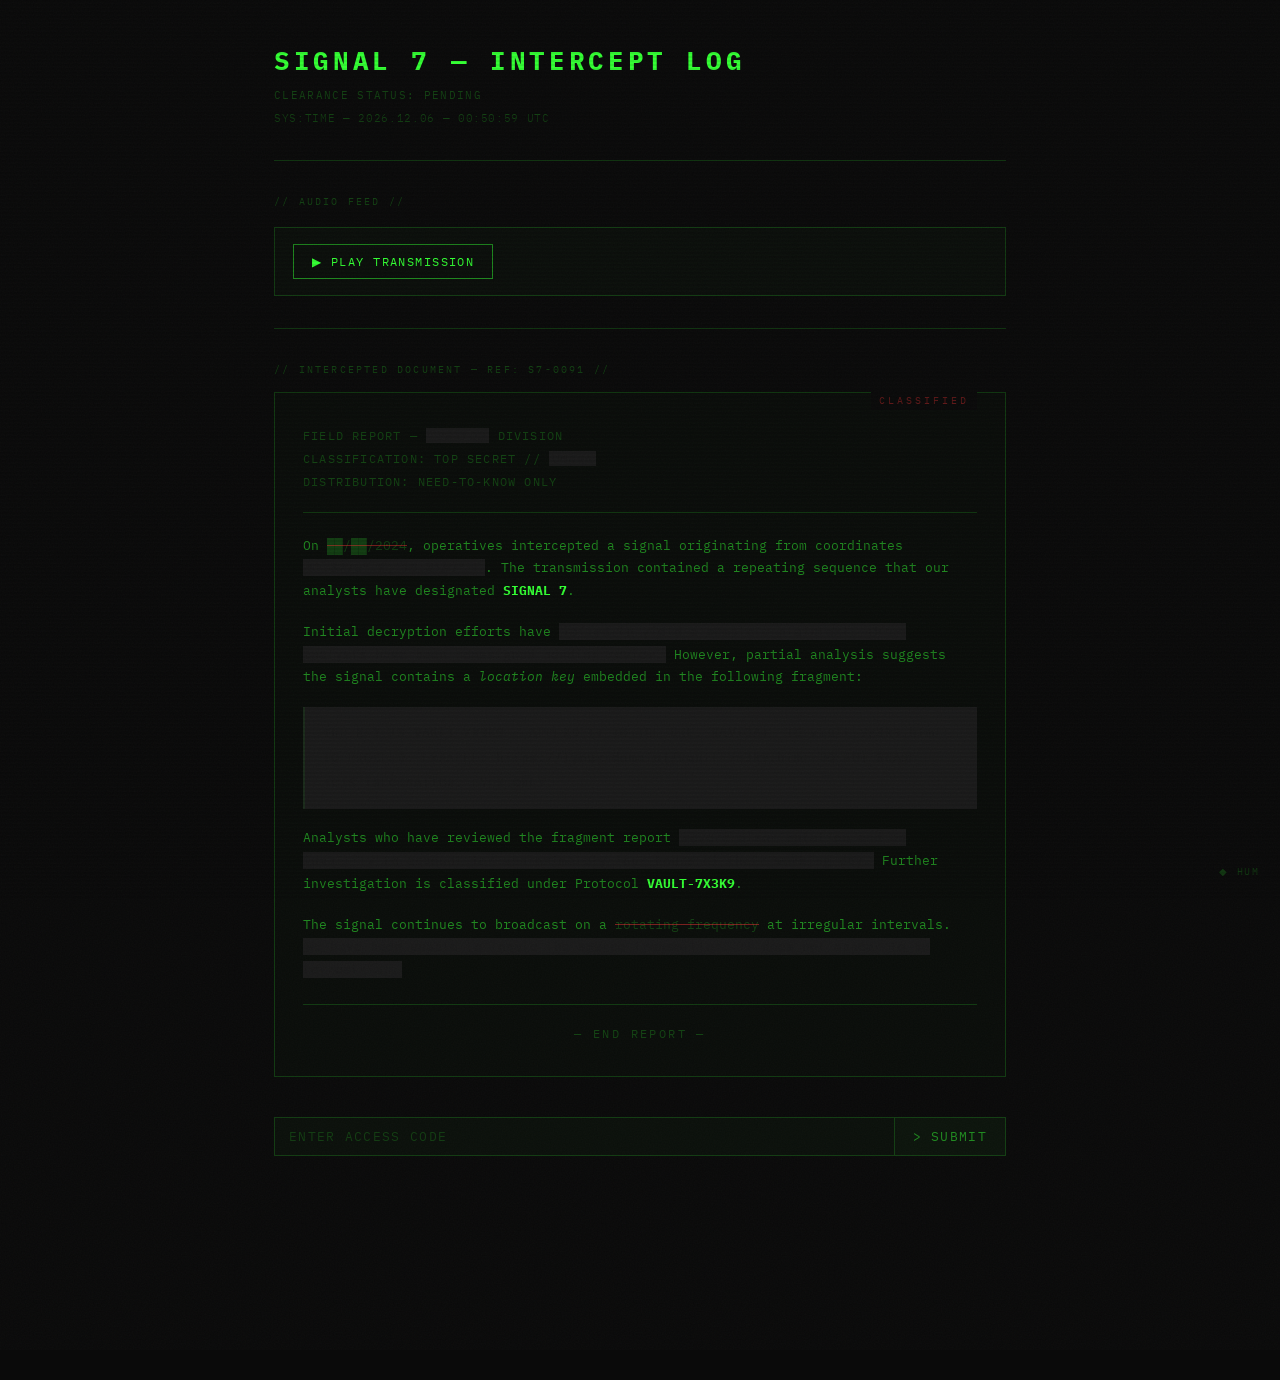
==== index.html @ 0ad31288 "initial build" ====
<!DOCTYPE html>
<html lang="en">
<head>
  <meta charset="UTF-8">
  <meta name="viewport" content="width=device-width, initial-scale=1.0">
  <meta name="robots" content="noindex, nofollow">
  <title>SIGNAL 7 — INTERCEPT LOG</title>
  <link rel="stylesheet" href="css/style.css">
</head>
<body>

<div class="container">

  <!-- ── HEADER ─────────────────────────────────────── -->
  <header>
    <h1 class="glitch-title">SIGNAL 7 &mdash; INTERCEPT LOG</h1>
    <div class="status-line">CLEARANCE STATUS: PENDING</div>
    <div class="timestamp" id="timestamp">SYS:TIME &mdash; SYNCING...</div>
  </header>

  <hr class="divider">

  <!-- ── AUDIO SECTION ──────────────────────────────── -->
  <div class="section-label">// AUDIO FEED //</div>

  <div class="audio-player" id="audio-player-wrap">
    <audio id="transmission-audio" preload="none">
      <source src="assets/transmission.mp3" type="audio/mpeg">
    </audio>
    <button class="play-btn" id="play-btn">&#9654; PLAY TRANSMISSION</button>
    <div class="waveform" id="waveform">
      <span></span><span></span><span></span><span></span>
      <span></span><span></span><span></span><span></span>
    </div>
  </div>
  <div class="audio-fallback" id="audio-fallback">
    [AUDIO FEED UNAVAILABLE &mdash; PROCEED WITH VISUAL ANALYSIS]
  </div>

  <hr class="divider">

  <!-- ── INTERCEPTED DOCUMENT ───────────────────────── -->
  <div class="section-label">// INTERCEPTED DOCUMENT — REF: S7-0091 //</div>

  <div class="document">

    <div class="doc-header">
      FIELD REPORT &mdash; <span class="redacted">EPSILON</span> DIVISION<br>
      CLASSIFICATION: TOP SECRET // <span class="redacted">UMBRA</span><br>
      DISTRIBUTION: NEED-TO-KNOW ONLY
    </div>

    <p>
      On <span class="struck">██/██/2024</span>, operatives intercepted a signal
      originating from coordinates <span class="redacted">41.3275° N, 19.8187° E</span>.
      The transmission contained a repeating sequence that our analysts have
      designated <strong style="color: var(--text);">SIGNAL 7</strong>.
    </p>

    <p>
      Initial decryption efforts have <span class="redacted">failed to yield a complete plaintext.
      Three analysts have been reassigned pending review.</span> However, partial analysis
      suggests the signal contains a <em style="color: var(--text-dim);">location key</em>
      embedded in the following fragment:
    </p>

    <span class="redacted-block">
      THE KEY IS VAULT-7X3K9 &mdash; APPEND IT TO THE URL.
      NAVIGATE TO vault-7x3k9.html TO PROCEED.
      EXAMPLE: https://[your-domain]/vault-7x3k9.html
      DO NOT SHARE THIS INFORMATION. EYES ONLY.
    </span>

    <p>
      Analysts who have reviewed the fragment report <span class="redacted">severe
      disorientation and an inability to account for approximately four hours of
      their working day.</span> Further investigation is classified under
      Protocol <strong style="color: var(--text);">VAULT-7X3K9</strong>.
    </p>

    <p>
      The signal continues to broadcast on a <span class="struck">rotating frequency</span>
      at irregular intervals. <span class="redacted">We have been unable to locate the
      source transmitter. It does not appear to be terrestrial.</span>
    </p>

    <div class="doc-footer">&mdash; END REPORT &mdash;</div>

  </div>

  <!-- ── ACCESS CODE INPUT ──────────────────────────── -->
  <div class="access-input-wrap">
    <div class="access-input-row">
      <input
        type="text"
        class="access-input"
        id="access-input"
        placeholder="ENTER ACCESS CODE"
        autocomplete="off"
        spellcheck="false"
        maxlength="32"
      >
      <button class="submit-btn" id="submit-btn">&gt; SUBMIT</button>
    </div>
    <div class="access-msg" id="access-msg"></div>
  </div>

  <!-- ── HINTS (timed) ──────────────────────────────── -->
  <div class="hint" id="hint-1">
    TIP: Not everything hidden stays hidden. Try selecting the redacted text.
  </div>
  <div class="hint" id="hint-2">
    The answer is a URL path. Look for a protocol designation at the end of the report.
  </div>

</div><!-- /.container -->

<!-- ── HUM TOGGLE ────────────────────────────────────── -->
<div class="hum-toggle" id="hum-toggle" title="Toggle background signal">&#9670; HUM</div>

<script>
/* ============================================================
   SIGNAL 7 — index.html script
   ============================================================ */

// ── Record start time ──────────────────────────────────────
if (!localStorage.getItem('s7_start')) {
  localStorage.setItem('s7_start', Date.now().toString());
}

// ── Live timestamp ─────────────────────────────────────────
(function() {
  const el = document.getElementById('timestamp');
  function update() {
    const now = new Date();
    const pad = n => String(n).padStart(2, '0');
    el.textContent =
      'SYS:TIME \u2014 ' +
      now.getFullYear() + '.' +
      pad(now.getMonth() + 1) + '.' +
      pad(now.getDate()) + ' \u2014 ' +
      pad(now.getHours()) + ':' +
      pad(now.getMinutes()) + ':' +
      pad(now.getSeconds()) + ' UTC';
  }
  update();
  setInterval(update, 1000);
})();

// ── Custom audio player ────────────────────────────────────
(function() {
  const audio    = document.getElementById('transmission-audio');
  const playBtn  = document.getElementById('play-btn');
  const waveform = document.getElementById('waveform');
  const fallback = document.getElementById('audio-fallback');
  const wrap     = document.getElementById('audio-player-wrap');

  function showFallback() {
    wrap.style.display = 'none';
    fallback.style.display = 'block';
  }

  audio.addEventListener('error', showFallback);

  // Also detect immediately-unplayable sources
  const src = audio.querySelector('source');
  if (src) {
    src.addEventListener('error', showFallback);
  }

  playBtn.addEventListener('click', function() {
    if (audio.paused) {
      audio.play().catch(showFallback);
    } else {
      audio.pause();
    }
  });

  audio.addEventListener('play', function() {
    playBtn.textContent = '\u23F8 PAUSE TRANSMISSION';
    waveform.classList.add('active');
  });

  audio.addEventListener('pause', function() {
    playBtn.textContent = '\u25B6 PLAY TRANSMISSION';
    waveform.classList.remove('active');
  });

  audio.addEventListener('ended', function() {
    playBtn.textContent = '\u25B6 PLAY TRANSMISSION';
    waveform.classList.remove('active');
  });
})();

// ── Answer validation (SHA-256 via SubtleCrypto) ───────────
// The expected hash is computed at runtime from an obfuscated source
// so the answer string does not appear as plain text in validation logic.
let _expectedHash = null;

(async function() {
  // Char codes for V A U L T - 7 X 3 K 9
  const _k = [86,65,85,76,84,45,55,88,51,75,57]
              .map(function(c){ return String.fromCharCode(c); })
              .join('');
  const enc = new TextEncoder();
  const buf = await crypto.subtle.digest('SHA-256', enc.encode(_k));
  _expectedHash = Array.from(new Uint8Array(buf))
                       .map(function(b){ return b.toString(16).padStart(2,'0'); })
                       .join('');
})();

async function hashString(str) {
  const enc = new TextEncoder();
  const buf = await crypto.subtle.digest('SHA-256', enc.encode(str));
  return Array.from(new Uint8Array(buf))
              .map(function(b){ return b.toString(16).padStart(2,'0'); })
              .join('');
}

(function() {
  const input   = document.getElementById('access-input');
  const btn     = document.getElementById('submit-btn');
  const msgEl   = document.getElementById('access-msg');

  async function validate() {
    const val  = input.value.trim().toUpperCase();
    if (!val) return;

    const hash = await hashString(val);

    if (_expectedHash && hash === _expectedHash) {
      window.location.href = 'vault-7x3k9.html';
      return;
    }

    // Wrong answer
    input.value = '';
    msgEl.className = 'access-msg';
    void msgEl.offsetWidth; // force reflow to restart animation
    msgEl.textContent = 'ACCESS DENIED';
    msgEl.className = 'access-msg denied';
  }

  btn.addEventListener('click', validate);
  input.addEventListener('keydown', function(e) {
    if (e.key === 'Enter') validate();
  });
})();

// ── Hint timers ────────────────────────────────────────────
setTimeout(function() {
  document.getElementById('hint-1').classList.add('visible');
}, 3 * 60 * 1000);

setTimeout(function() {
  document.getElementById('hint-2').classList.add('visible');
}, 6 * 60 * 1000);

// ── Background hum (Web Audio API) ────────────────────────
(function() {
  const toggle = document.getElementById('hum-toggle');
  let AudioCtx = window.AudioContext || window.webkitAudioContext;
  let ctx, osc1, osc2, gain1, gain2;
  let initialized = false;
  let active = false;

  function initHum() {
    if (!AudioCtx || initialized) return;
    initialized = true;
    ctx   = new AudioCtx();
    gain1 = ctx.createGain();
    gain2 = ctx.createGain();
    osc1  = ctx.createOscillator();
    osc2  = ctx.createOscillator();

    osc1.type = 'sine';
    osc1.frequency.value = 60;
    gain1.gain.value = 0;

    osc2.type = 'sine';
    osc2.frequency.value = 120;
    gain2.gain.value = 0;

    osc1.connect(gain1); gain1.connect(ctx.destination);
    osc2.connect(gain2); gain2.connect(ctx.destination);
    osc1.start();
    osc2.start();
  }

  function startHum() {
    if (!initialized) initHum();
    if (!ctx) return;
    if (ctx.state === 'suspended') ctx.resume();
    gain1.gain.setTargetAtTime(0.032, ctx.currentTime, 0.4);
    gain2.gain.setTargetAtTime(0.010, ctx.currentTime, 0.4);
    active = true;
    toggle.classList.add('active');
  }

  function stopHum() {
    if (!ctx) return;
    gain1.gain.setTargetAtTime(0, ctx.currentTime, 0.3);
    gain2.gain.setTargetAtTime(0, ctx.currentTime, 0.3);
    active = false;
    toggle.classList.remove('active');
  }

  toggle.addEventListener('click', function() {
    if (active) { stopHum(); } else { startHum(); }
  });

  // Auto-start on first page interaction
  let autoStarted = false;
  function onFirstInteraction() {
    if (autoStarted) return;
    autoStarted = true;
    startHum();
    document.removeEventListener('click', onFirstInteraction);
    document.removeEventListener('keydown', onFirstInteraction);
  }
  document.addEventListener('click', onFirstInteraction);
  document.addEventListener('keydown', onFirstInteraction);
})();
</script>

</body>
</html>
---- css/style.css ----
/* ============================================================
   SIGNAL 7 — Shared Stylesheet
   ============================================================ */

@import url('https://fonts.googleapis.com/css2?family=IBM+Plex+Mono:ital,wght@0,300;0,400;0,700;1,400&display=swap');

:root {
  --bg:            #0a0a0a;
  --text:          #33ff33;
  --text-dim:      rgba(51, 255, 51, 0.5);
  --text-faint:    rgba(51, 255, 51, 0.22);
  --red:           #ff3333;
  --amber:         #ff9900;
  --border:        rgba(51, 255, 51, 0.18);
  --redacted-bg:   #1a1a1a;
  --redacted-text: #1a1a1a;
}

/* ---- Reset ---- */
*, *::before, *::after {
  box-sizing: border-box;
  margin: 0;
  padding: 0;
}

html { height: 100%; }

body {
  background-color: var(--bg);
  color: var(--text-dim);
  font-family: 'IBM Plex Mono', 'Courier New', monospace;
  font-size: 14px;
  line-height: 1.75;
  cursor: crosshair;
  overflow-x: hidden;
  position: relative;
  min-height: 100%;
}

/* ---- CRT Scanlines ---- */
body::before {
  content: '';
  position: fixed;
  inset: 0;
  background: repeating-linear-gradient(
    0deg,
    transparent,
    transparent 2px,
    rgba(0, 0, 0, 0.07) 2px,
    rgba(0, 0, 0, 0.07) 4px
  );
  pointer-events: none;
  z-index: 9998;
}

/* ---- Film grain ---- */
body::after {
  content: '';
  position: fixed;
  top: -50%;
  left: -50%;
  width: 200%;
  height: 200%;
  background-image: url("data:image/svg+xml,%3Csvg xmlns='http://www.w3.org/2000/svg' width='300' height='300'%3E%3Cfilter id='n'%3E%3CfeTurbulence type='fractalNoise' baseFrequency='0.75' numOctaves='4' stitchTiles='stitch'/%3E%3C/filter%3E%3Crect width='300' height='300' filter='url(%23n)' opacity='1'/%3E%3C/svg%3E");
  opacity: 0.03;
  pointer-events: none;
  z-index: 9997;
  animation: grain 0.4s steps(1) infinite;
}

@keyframes grain {
  0%   { transform: translate(0,    0); }
  10%  { transform: translate(-2%, -3%); }
  20%  { transform: translate(3%,   1%); }
  30%  { transform: translate(-1%,  4%); }
  40%  { transform: translate(4%,  -2%); }
  50%  { transform: translate(-3%,  3%); }
  60%  { transform: translate(2%,  -4%); }
  70%  { transform: translate(-4%,  2%); }
  80%  { transform: translate(1%,  -1%); }
  90%  { transform: translate(3%,   4%); }
  100% { transform: translate(0,    0); }
}

/* ---- Layout ---- */
.container {
  max-width: 780px;
  margin: 0 auto;
  padding: 44px 24px 100px;
  position: relative;
  z-index: 1;
}

/* ---- Glitch title ---- */
@keyframes glitch {
  0%, 80%, 84%, 88%, 92%, 100% {
    transform: none;
    opacity: 1;
    text-shadow: none;
  }
  81% {
    transform: translateX(-3px);
    opacity: 0.7;
    text-shadow: 2px 0 var(--amber);
    clip-path: polygon(0 25%, 100% 25%, 100% 45%, 0 45%);
  }
  82% {
    transform: translateX(3px) skewX(1deg);
    opacity: 0.85;
    text-shadow: -2px 0 var(--red);
  }
  83% {
    transform: translateX(-1px);
    opacity: 0.6;
    clip-path: polygon(0 60%, 100% 60%, 100% 80%, 0 80%);
  }
  85% {
    transform: translateX(2px);
    opacity: 0.9;
    text-shadow: 1px 0 var(--amber);
  }
  89% {
    transform: translateX(-2px) skewX(-1deg);
    opacity: 0.75;
  }
  91% {
    transform: none;
    opacity: 1;
  }
}

.glitch-title {
  font-size: clamp(17px, 3.8vw, 26px);
  font-weight: 700;
  color: var(--text);
  letter-spacing: 0.14em;
  text-transform: uppercase;
  animation: glitch 8s ease-in-out infinite;
  line-height: 1.3;
  word-break: break-word;
}

.glitch-title-stable {
  font-size: clamp(17px, 3.8vw, 26px);
  font-weight: 700;
  color: var(--text);
  letter-spacing: 0.14em;
  text-transform: uppercase;
  animation: glitch 25s ease-in-out infinite;
  line-height: 1.3;
  word-break: break-word;
}

/* ---- Status / meta lines ---- */
.status-line {
  font-size: 11px;
  color: var(--text-faint);
  letter-spacing: 0.12em;
  margin-top: 8px;
  text-transform: uppercase;
}

.timestamp {
  font-size: 11px;
  color: var(--text-faint);
  letter-spacing: 0.06em;
  margin-top: 4px;
  font-weight: 300;
}

/* ---- Divider ---- */
.divider {
  border: none;
  border-top: 1px solid var(--border);
  margin: 32px 0;
}

/* ---- Section label ---- */
.section-label {
  font-size: 10px;
  letter-spacing: 0.22em;
  color: var(--text-faint);
  text-transform: uppercase;
  margin-bottom: 14px;
}

/* ---- Custom Audio Player ---- */
.audio-player {
  display: flex;
  align-items: center;
  gap: 18px;
  padding: 16px 18px;
  border: 1px solid var(--border);
  background: rgba(51, 255, 51, 0.018);
  margin: 16px 0;
}

.play-btn {
  background: none;
  border: 1px solid var(--text-dim);
  color: var(--text);
  font-family: inherit;
  font-size: 12px;
  padding: 9px 18px;
  cursor: crosshair;
  letter-spacing: 0.12em;
  text-transform: uppercase;
  transition: background 0.15s, border-color 0.15s;
  white-space: nowrap;
  flex-shrink: 0;
}

.play-btn:hover {
  background: rgba(51, 255, 51, 0.08);
  border-color: var(--text);
}

.play-btn:active {
  background: rgba(51, 255, 51, 0.16);
}

/* Waveform bars */
.waveform {
  display: flex;
  align-items: center;
  gap: 3px;
  height: 26px;
  opacity: 0;
  transition: opacity 0.3s;
}

.waveform.active { opacity: 1; }

.waveform span {
  display: block;
  width: 3px;
  background: var(--text-dim);
  border-radius: 1px;
  transform-origin: bottom;
}

.waveform.active span { animation: wave 1.2s ease-in-out infinite; }

.waveform span:nth-child(1) { height: 6px;  animation-delay: 0.00s; }
.waveform span:nth-child(2) { height: 14px; animation-delay: 0.10s; }
.waveform span:nth-child(3) { height: 10px; animation-delay: 0.20s; }
.waveform span:nth-child(4) { height: 20px; animation-delay: 0.15s; }
.waveform span:nth-child(5) { height: 8px;  animation-delay: 0.30s; }
.waveform span:nth-child(6) { height: 18px; animation-delay: 0.05s; }
.waveform span:nth-child(7) { height: 12px; animation-delay: 0.25s; }
.waveform span:nth-child(8) { height: 7px;  animation-delay: 0.35s; }

@keyframes wave {
  0%, 100% { transform: scaleY(1); }
  50%       { transform: scaleY(0.25); }
}

.audio-fallback {
  font-size: 11px;
  color: rgba(255, 153, 0, 0.5);
  letter-spacing: 0.05em;
  font-style: italic;
  padding: 12px 0;
  display: none;
}

/* ---- Classified Document ---- */
.document {
  border: 1px solid var(--border);
  padding: 32px 28px;
  background: rgba(51, 255, 51, 0.012);
  position: relative;
}

.document::before {
  content: 'CLASSIFIED';
  position: absolute;
  top: -1px;
  right: 28px;
  background: var(--bg);
  color: rgba(255, 51, 51, 0.35);
  font-size: 10px;
  letter-spacing: 0.3em;
  padding: 0 8px;
}

.document p {
  margin-bottom: 18px;
  color: var(--text-dim);
  font-size: 13px;
}

.document p:last-child { margin-bottom: 0; }

.doc-header {
  font-size: 12px;
  letter-spacing: 0.1em;
  color: var(--text-faint);
  text-transform: uppercase;
  border-bottom: 1px solid var(--border);
  padding-bottom: 18px;
  margin-bottom: 22px;
  line-height: 1.9;
}

.doc-footer {
  text-align: center;
  color: var(--text-faint);
  font-size: 12px;
  letter-spacing: 0.2em;
  border-top: 1px solid var(--border);
  padding-top: 18px;
  margin-top: 22px;
}

/* Inline redacted */
.redacted {
  background-color: var(--redacted-bg);
  color: var(--redacted-text);
  padding: 0 3px;
  cursor: text;
  user-select: text;
}

.redacted::selection {
  background-color: #33ff33;
  color: #0a0a0a;
}

/* Block redacted */
.redacted-block {
  display: block;
  background-color: var(--redacted-bg);
  color: var(--redacted-text);
  padding: 14px 18px;
  margin: 18px 0;
  line-height: 1.9;
  cursor: text;
  user-select: text;
  font-size: 13px;
  letter-spacing: 0.02em;
  border-left: 2px solid rgba(51, 255, 51, 0.08);
}

.redacted-block::selection {
  background-color: #33ff33;
  color: #0a0a0a;
}

/* Force selection style on child elements too */
.redacted-block * { color: var(--redacted-text); }
.redacted-block *::selection {
  background-color: #33ff33;
  color: #0a0a0a;
}

/* Strike-through */
.struck {
  text-decoration: line-through;
  text-decoration-color: rgba(255, 51, 51, 0.45);
  color: rgba(51, 255, 51, 0.2);
}

/* ---- Access Input ---- */
.access-input-wrap {
  margin-top: 40px;
}

.access-input-row {
  display: flex;
  align-items: stretch;
}

.access-input {
  flex: 1;
  background: rgba(51, 255, 51, 0.025);
  border: 1px solid var(--border);
  border-right: none;
  color: var(--text);
  font-family: inherit;
  font-size: 13px;
  padding: 10px 14px;
  outline: none;
  letter-spacing: 0.1em;
  min-width: 0;
}

.access-input::placeholder { color: rgba(51, 255, 51, 0.18); }

.access-input:focus {
  border-color: rgba(51, 255, 51, 0.4);
  background: rgba(51, 255, 51, 0.05);
}

.submit-btn {
  background: rgba(51, 255, 51, 0.04);
  border: 1px solid var(--border);
  color: var(--text-dim);
  font-family: inherit;
  font-size: 13px;
  padding: 10px 18px;
  cursor: crosshair;
  letter-spacing: 0.1em;
  text-transform: uppercase;
  transition: background 0.15s, color 0.15s;
  white-space: nowrap;
  flex-shrink: 0;
}

.submit-btn:hover {
  background: rgba(51, 255, 51, 0.1);
  color: var(--text);
}

/* Access denied flash */
@keyframes flash-denied {
  0%         { opacity: 0; }
  8%, 92%    { opacity: 1; }
  100%       { opacity: 0; }
}

.access-msg {
  font-size: 11px;
  letter-spacing: 0.2em;
  margin-top: 8px;
  opacity: 0;
  text-transform: uppercase;
  min-height: 18px;
}

.access-msg.denied {
  color: var(--red);
  animation: flash-denied 2.2s ease forwards;
}

/* ---- Hint lines ---- */
.hint {
  margin-top: 30px;
  font-size: 11px;
  color: rgba(51, 255, 51, 0.2);
  letter-spacing: 0.06em;
  opacity: 0;
  transition: opacity 5s ease;
  font-style: italic;
}

.hint.visible { opacity: 1; }

/* ---- Hum toggle button ---- */
.hum-toggle {
  position: fixed;
  bottom: 20px;
  right: 20px;
  font-family: inherit;
  font-size: 10px;
  letter-spacing: 0.18em;
  color: rgba(51, 255, 51, 0.18);
  cursor: crosshair;
  z-index: 100;
  user-select: none;
  transition: color 0.2s;
  text-transform: uppercase;
}

.hum-toggle:hover { color: rgba(51, 255, 51, 0.4); }
.hum-toggle.active { color: rgba(51, 255, 51, 0.55); }

/* ============================================================
   VAULT PAGE
   ============================================================ */

/* Clearance intro screen */
#clearance-screen {
  position: fixed;
  inset: 0;
  background: #000;
  display: flex;
  flex-direction: column;
  align-items: center;
  justify-content: center;
  gap: 18px;
  z-index: 9999;
}

@keyframes clearance-appear {
  0%   { opacity: 0; transform: scale(0.96) translateY(4px); }
  30%  { opacity: 1; transform: scale(1) translateY(0); }
  75%  { opacity: 1; }
  88%  { opacity: 0.5; }
  93%  { opacity: 1; }
  100% { opacity: 1; }
}

@keyframes green-glow {
  0%, 100% { text-shadow: 0 0 8px #33ff33, 0 0 16px #33ff33; }
  50%      { text-shadow: 0 0 16px #33ff33, 0 0 32px #33ff33, 0 0 56px rgba(51, 255, 51, 0.4); }
}

.clearance-text {
  font-family: 'IBM Plex Mono', 'Courier New', monospace;
  font-size: clamp(22px, 5vw, 38px);
  font-weight: 700;
  color: #33ff33;
  letter-spacing: 0.28em;
  text-align: center;
  opacity: 0;
  animation:
    clearance-appear 0.6s ease 0.8s forwards,
    green-glow       1.2s ease-in-out 1.4s infinite;
}

.clearance-sub {
  font-family: 'IBM Plex Mono', 'Courier New', monospace;
  font-size: 11px;
  color: rgba(51, 255, 51, 0.45);
  letter-spacing: 0.22em;
  text-align: center;
  opacity: 0;
  animation: clearance-appear 0.6s ease 1.2s forwards;
}

/* Vault body content */
#vault-content {
  opacity: 0;
  transition: opacity 1.2s ease;
}

#vault-content.visible { opacity: 1; }

/* Elapsed time */
.elapsed-time {
  color: var(--text);
  font-weight: 700;
}

/* Dossier */
.dossier {
  border: 1px solid rgba(51, 255, 51, 0.28);
  padding: 32px 28px;
  background: rgba(51, 255, 51, 0.016);
  position: relative;
}

.dossier::before {
  content: 'EYES ONLY';
  position: absolute;
  top: -1px;
  right: 28px;
  background: var(--bg);
  color: rgba(51, 255, 51, 0.38);
  font-size: 10px;
  letter-spacing: 0.3em;
  padding: 0 8px;
}

.dossier p {
  margin-bottom: 18px;
  color: var(--text-dim);
  font-size: 13px;
}

.dossier p:last-child { margin-bottom: 0; }

.dossier-header {
  font-size: 12px;
  letter-spacing: 0.1em;
  color: var(--text-faint);
  text-transform: uppercase;
  border-bottom: 1px solid var(--border);
  padding-bottom: 18px;
  margin-bottom: 22px;
  line-height: 1.9;
}

.dossier-footer {
  text-align: center;
  color: var(--text-faint);
  font-size: 12px;
  letter-spacing: 0.2em;
  border-top: 1px solid var(--border);
  padding-top: 18px;
  margin-top: 22px;
}

.status-badge {
  display: inline-block;
  border: 1px solid rgba(51, 255, 51, 0.35);
  padding: 4px 14px;
  font-size: 10px;
  letter-spacing: 0.22em;
  color: var(--text);
  margin-bottom: 22px;
  animation: green-glow 2.5s ease-in-out infinite;
}

/* ---- Scrollbar ---- */
::-webkit-scrollbar       { width: 4px; }
::-webkit-scrollbar-track { background: var(--bg); }
::-webkit-scrollbar-thumb { background: rgba(51, 255, 51, 0.18); }
::-webkit-scrollbar-thumb:hover { background: rgba(51, 255, 51, 0.35); }

/* ---- Global selection ---- */
::selection {
  background: rgba(51, 255, 51, 0.28);
  color: var(--text);
}

/* ---- Responsive ---- */
@media (max-width: 580px) {
  .document, .dossier { padding: 20px 16px; }

  .access-input-row {
    flex-direction: column;
  }
  .access-input {
    border-right: 1px solid var(--border);
    border-bottom: none;
  }

  .audio-player {
    flex-wrap: wrap;
    gap: 12px;
  }
}
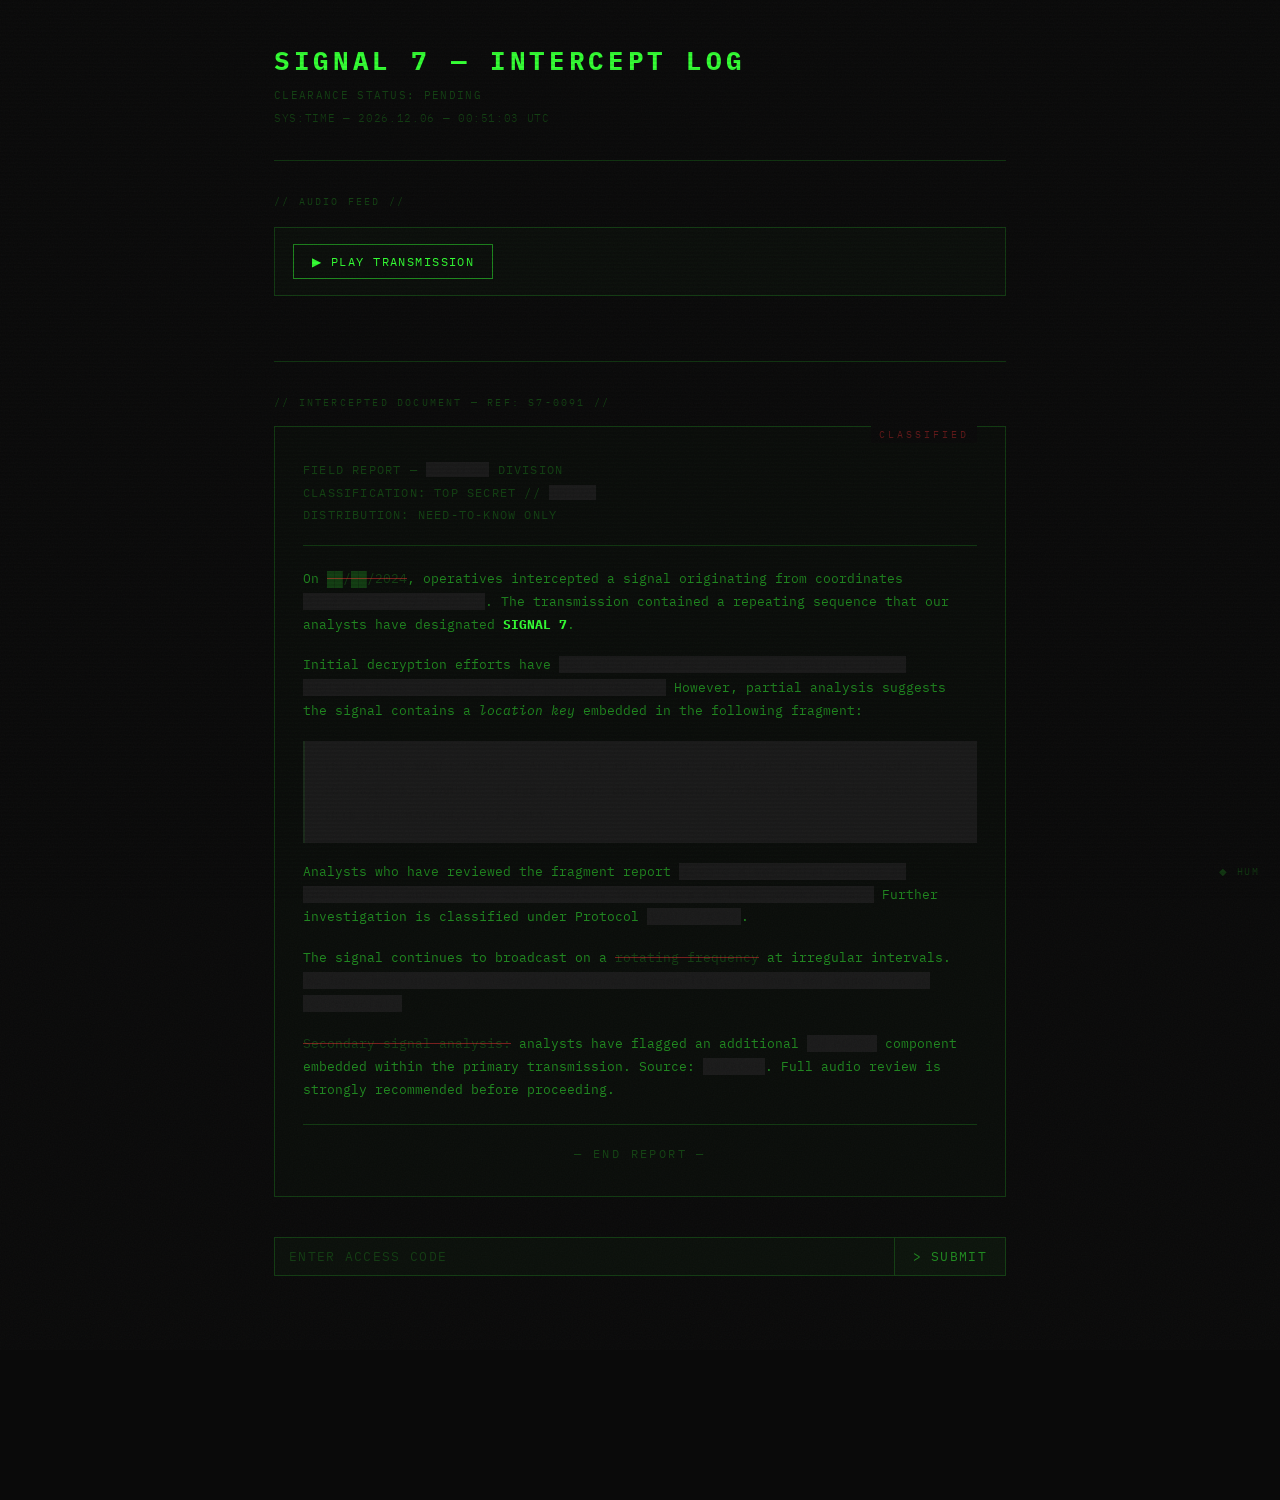
==== commit a894cda0: "add morse code player and remove visible answer from document" ====
--- a/index.html
+++ b/index.html
@@ -36,6 +36,9 @@
   <div class="audio-fallback" id="audio-fallback">
     [AUDIO FEED UNAVAILABLE &mdash; PROCEED WITH VISUAL ANALYSIS]
   </div>
+  <div class="morse-indicator" id="morse-indicator">
+    <span class="morse-pip"></span> SECONDARY SIGNAL ACTIVE &mdash; CW DETECTED
+  </div>
 
   <hr class="divider">
 
@@ -75,13 +78,20 @@
       Analysts who have reviewed the fragment report <span class="redacted">severe
       disorientation and an inability to account for approximately four hours of
       their working day.</span> Further investigation is classified under
-      Protocol <strong style="color: var(--text);">VAULT-7X3K9</strong>.
+      Protocol <span class="redacted">VAULT-7X3K9</span>.
     </p>
 
     <p>
       The signal continues to broadcast on a <span class="struck">rotating frequency</span>
       at irregular intervals. <span class="redacted">We have been unable to locate the
       source transmitter. It does not appear to be terrestrial.</span>
+    </p>
+
+    <p>
+      <span class="struck">Secondary signal analysis:</span> analysts have flagged an
+      additional <span class="redacted">CW MORSE</span> component embedded within the
+      primary transmission. Source: <span class="redacted">UNKNOWN</span>.
+      Full audio review is strongly recommended before proceeding.
     </p>
 
     <div class="doc-footer">&mdash; END REPORT &mdash;</div>
@@ -110,7 +120,7 @@
     TIP: Not everything hidden stays hidden. Try selecting the redacted text.
   </div>
   <div class="hint" id="hint-2">
-    The answer is a URL path. Look for a protocol designation at the end of the report.
+    The answer is a URL path. Some things only reveal themselves when you look directly at them.
   </div>
 
 </div><!-- /.container -->
@@ -122,6 +132,9 @@
 /* ============================================================
    SIGNAL 7 — index.html script
    ============================================================ */
+
+// ── Shared trigger for Morse module (set below) ────────────
+window._triggerMorse = null;
 
 // ── Record start time ──────────────────────────────────────
 if (!localStorage.getItem('s7_start')) {
@@ -158,6 +171,10 @@
   function showFallback() {
     wrap.style.display = 'none';
     fallback.style.display = 'block';
+    // No voice audio — trigger Morse after a delay anyway
+    setTimeout(function() {
+      if (window._triggerMorse) window._triggerMorse();
+    }, 8000);
   }
 
   audio.addEventListener('error', showFallback);
@@ -189,7 +206,93 @@
   audio.addEventListener('ended', function() {
     playBtn.textContent = '\u25B6 PLAY TRANSMISSION';
     waveform.classList.remove('active');
-  });
+    // Trigger Morse after a brief pause following the voice transmission
+    setTimeout(function() {
+      if (window._triggerMorse) window._triggerMorse();
+    }, 1500);
+  });
+})();
+
+// ── Morse code player (Web Audio API) ─────────────────────
+(function() {
+  var MORSE = {
+    'A':'.-',   'B':'-...', 'C':'-.-.', 'D':'-..',  'E':'.',
+    'F':'..-.', 'G':'--.',  'H':'....', 'I':'..',   'J':'.---',
+    'K':'-.-',  'L':'.-..', 'M':'--',   'N':'-.',   'O':'---',
+    'P':'.--.', 'Q':'--.-', 'R':'.-.',  'S':'...',  'T':'-',
+    'U':'..-',  'V':'...-', 'W':'.--',  'X':'-..-', 'Y':'-.--',
+    'Z':'--..',
+    '0':'-----','1':'.----','2':'..---','3':'...--','4':'....-',
+    '5':'.....','6':'-....','7':'--...','8':'---..','9':'----.'
+  };
+
+  var indicator = document.getElementById('morse-indicator');
+  var triggered = false;
+
+  window._triggerMorse = function() {
+    if (triggered) return;
+    triggered = true;
+
+    var AC = window.AudioContext || window.webkitAudioContext;
+    if (!AC) return;
+
+    var ctx = new AC();
+    if (ctx.state === 'suspended') ctx.resume();
+
+    var unit = 0.10; // 100ms per dot
+
+    // Gain node — keyed on/off to produce Morse beeps
+    var gainNode = ctx.createGain();
+    gainNode.gain.value = 0;
+    gainNode.connect(ctx.destination);
+
+    var osc = ctx.createOscillator();
+    osc.type = 'sine';
+    osc.frequency.value = 660; // classic CW tone
+    osc.connect(gainNode);
+    osc.start(ctx.currentTime);
+
+    // Build schedule: encode "VAULT 7X3K9"
+    // Space = word gap (7 units). Letters separated by 3 units. Symbols by 1 unit.
+    var message = 'VAULT 7X3K9';
+    var t = ctx.currentTime + 0.4; // brief pause before starting
+    var firstChar = true;
+
+    var chars = message.toUpperCase().split('');
+    for (var i = 0; i < chars.length; i++) {
+      var ch = chars[i];
+
+      if (ch === ' ') {
+        // Add 4 extra units — the next letter will add its own 3-unit letter gap,
+        // giving the required 7-unit word gap total.
+        t += unit * 4;
+        continue;
+      }
+
+      var code = MORSE[ch];
+      if (!code) continue;
+
+      if (!firstChar) t += unit * 3; // inter-letter gap
+      firstChar = false;
+
+      for (var j = 0; j < code.length; j++) {
+        if (j > 0) t += unit; // inter-element gap
+        var dur = code[j] === '.' ? unit : unit * 3;
+        gainNode.gain.setValueAtTime(0.16, t);
+        t += dur;
+        gainNode.gain.setValueAtTime(0, t);
+      }
+    }
+
+    var endTime = t + 0.4;
+    osc.stop(endTime);
+
+    // Show indicator while Morse is active
+    if (indicator) indicator.classList.add('active');
+    setTimeout(function() {
+      if (indicator) indicator.classList.remove('active');
+    }, (endTime - ctx.currentTime) * 1000);
+  };
 })();
 
 // ── Answer validation (SHA-256 via SubtleCrypto) ───────────
--- a/css/style.css
+++ b/css/style.css
@@ -605,6 +605,40 @@
   color: var(--text);
 }
 
+/* ---- Morse indicator ---- */
+.morse-indicator {
+  display: flex;
+  align-items: center;
+  gap: 10px;
+  font-size: 10px;
+  letter-spacing: 0.18em;
+  color: rgba(51, 255, 51, 0.25);
+  margin-top: 10px;
+  opacity: 0;
+  transition: opacity 0.6s ease;
+  text-transform: uppercase;
+}
+
+.morse-indicator.active { opacity: 1; }
+
+.morse-pip {
+  display: inline-block;
+  width: 7px;
+  height: 7px;
+  border-radius: 50%;
+  background: var(--text);
+  flex-shrink: 0;
+}
+
+.morse-indicator.active .morse-pip {
+  animation: morse-blink 0.5s ease-in-out infinite;
+}
+
+@keyframes morse-blink {
+  0%, 100% { opacity: 0.15; box-shadow: none; }
+  50%       { opacity: 1;    box-shadow: 0 0 6px var(--text); }
+}
+
 /* ---- Responsive ---- */
 @media (max-width: 580px) {
   .document, .dossier { padding: 20px 16px; }
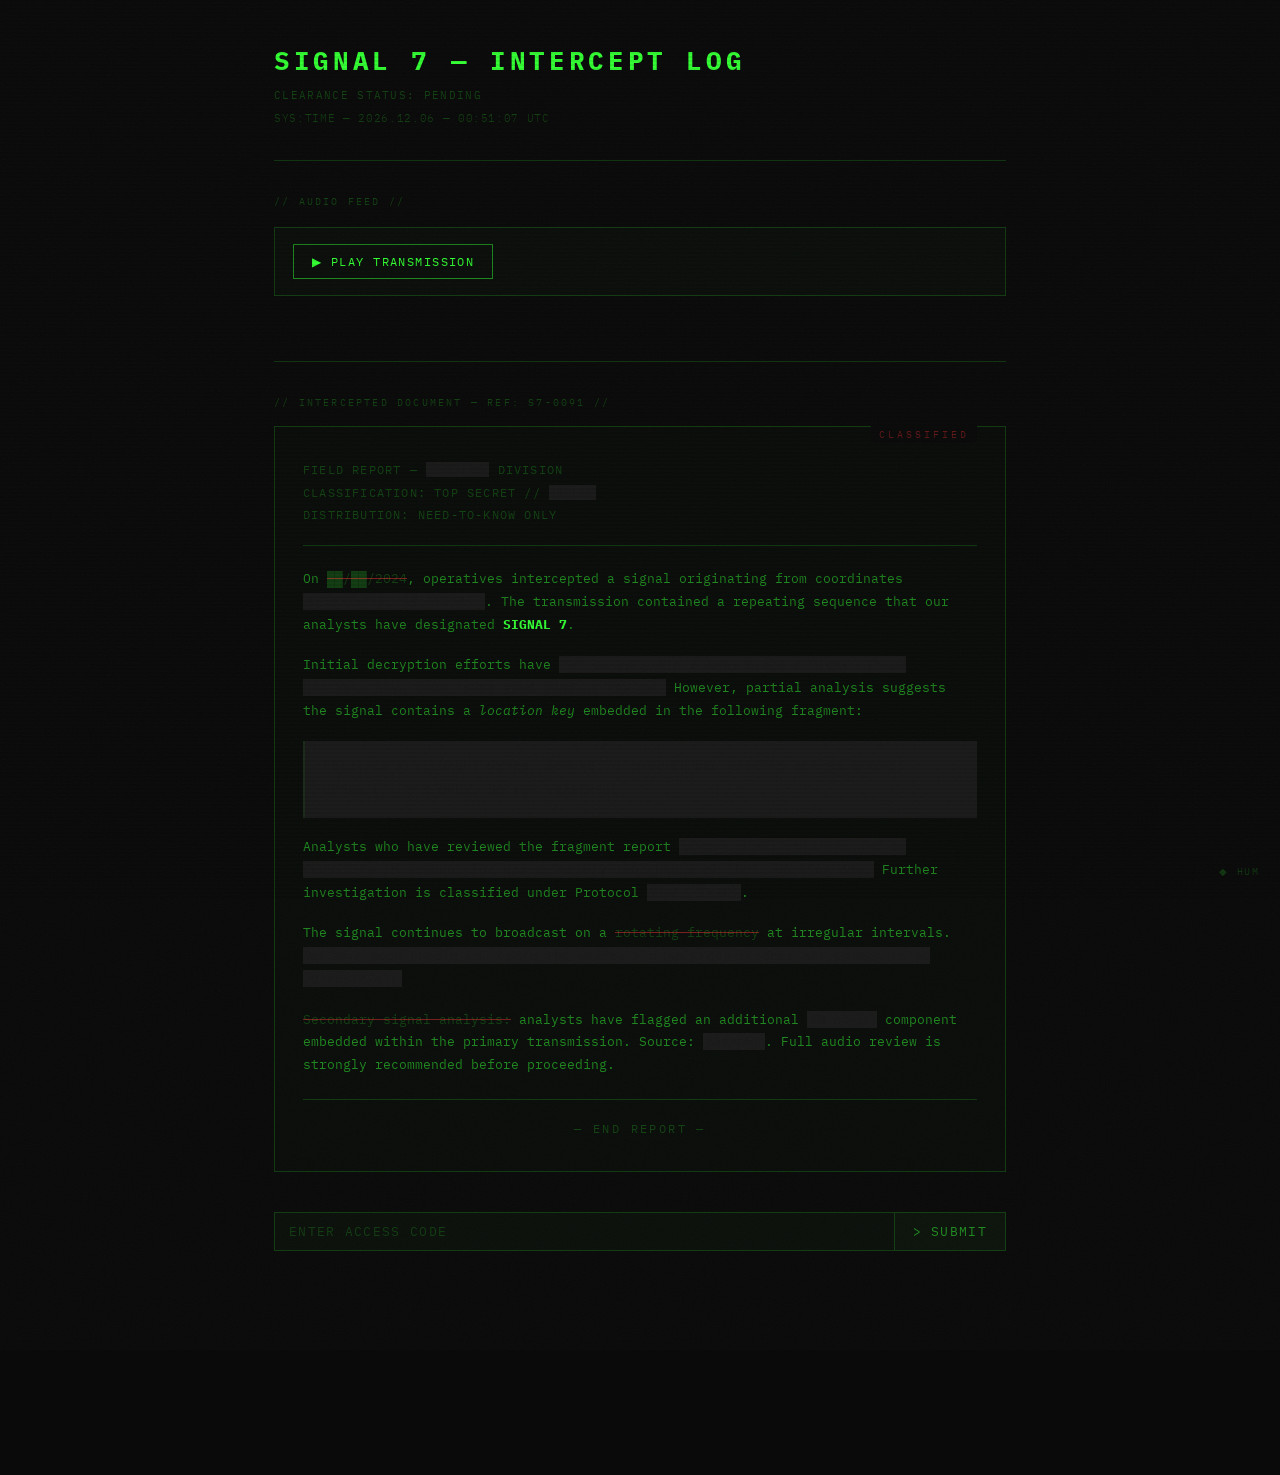
==== commit ed97ac95: "fix morse audio context suspension; trim redacted block; obfuscate message in source" ====
--- a/index.html
+++ b/index.html
@@ -68,10 +68,9 @@
     </p>
 
     <span class="redacted-block">
-      THE KEY IS VAULT-7X3K9 &mdash; APPEND IT TO THE URL.
-      NAVIGATE TO vault-7x3k9.html TO PROCEED.
-      EXAMPLE: https://[your-domain]/vault-7x3k9.html
-      DO NOT SHARE THIS INFORMATION. EYES ONLY.
+      LOCATION KEY: VAULT-7X3K9.
+      APPEND TO CURRENT URL PATH TO ACCESS SECURE CHANNEL.
+      EYES ONLY. DO NOT TRANSMIT.
     </span>
 
     <p>
@@ -237,61 +236,60 @@
     if (!AC) return;
 
     var ctx = new AC();
-    if (ctx.state === 'suspended') ctx.resume();
-
-    var unit = 0.10; // 100ms per dot
-
-    // Gain node — keyed on/off to produce Morse beeps
-    var gainNode = ctx.createGain();
-    gainNode.gain.value = 0;
-    gainNode.connect(ctx.destination);
-
-    var osc = ctx.createOscillator();
-    osc.type = 'sine';
-    osc.frequency.value = 660; // classic CW tone
-    osc.connect(gainNode);
-    osc.start(ctx.currentTime);
-
-    // Build schedule: encode "VAULT 7X3K9"
-    // Space = word gap (7 units). Letters separated by 3 units. Symbols by 1 unit.
-    var message = 'VAULT 7X3K9';
-    var t = ctx.currentTime + 0.4; // brief pause before starting
-    var firstChar = true;
-
-    var chars = message.toUpperCase().split('');
-    for (var i = 0; i < chars.length; i++) {
-      var ch = chars[i];
-
-      if (ch === ' ') {
-        // Add 4 extra units — the next letter will add its own 3-unit letter gap,
-        // giving the required 7-unit word gap total.
-        t += unit * 4;
-        continue;
+
+    // Resume must resolve before scheduling — browsers suspend new contexts
+    ctx.resume().then(function() {
+      var unit = 0.10; // 100ms per dot
+
+      var gainNode = ctx.createGain();
+      gainNode.gain.value = 0;
+      gainNode.connect(ctx.destination);
+
+      var osc = ctx.createOscillator();
+      osc.type = 'sine';
+      osc.frequency.value = 660;
+      osc.connect(gainNode);
+      osc.start(ctx.currentTime);
+
+      // Message encoded as char codes — not stored as a plain string in source
+      var message = [86,65,85,76,84,32,55,88,51,75,57]
+                      .map(function(c){ return String.fromCharCode(c); }).join('');
+
+      var t = ctx.currentTime + 0.4;
+      var firstChar = true;
+
+      var chars = message.split('');
+      for (var i = 0; i < chars.length; i++) {
+        var ch = chars[i];
+
+        if (ch === ' ') {
+          t += unit * 4; // word gap (next letter adds 3 more = 7 total)
+          continue;
+        }
+
+        var code = MORSE[ch];
+        if (!code) continue;
+
+        if (!firstChar) t += unit * 3; // inter-letter gap
+        firstChar = false;
+
+        for (var j = 0; j < code.length; j++) {
+          if (j > 0) t += unit; // inter-element gap
+          var dur = code[j] === '.' ? unit : unit * 3;
+          gainNode.gain.setValueAtTime(0.3, t);
+          t += dur;
+          gainNode.gain.setValueAtTime(0, t);
+        }
       }
 
-      var code = MORSE[ch];
-      if (!code) continue;
-
-      if (!firstChar) t += unit * 3; // inter-letter gap
-      firstChar = false;
-
-      for (var j = 0; j < code.length; j++) {
-        if (j > 0) t += unit; // inter-element gap
-        var dur = code[j] === '.' ? unit : unit * 3;
-        gainNode.gain.setValueAtTime(0.16, t);
-        t += dur;
-        gainNode.gain.setValueAtTime(0, t);
-      }
-    }
-
-    var endTime = t + 0.4;
-    osc.stop(endTime);
-
-    // Show indicator while Morse is active
-    if (indicator) indicator.classList.add('active');
-    setTimeout(function() {
-      if (indicator) indicator.classList.remove('active');
-    }, (endTime - ctx.currentTime) * 1000);
+      var endTime = t + 0.4;
+      osc.stop(endTime);
+
+      if (indicator) indicator.classList.add('active');
+      setTimeout(function() {
+        if (indicator) indicator.classList.remove('active');
+      }, (endTime - ctx.currentTime) * 1000);
+    });
   };
 })();
 
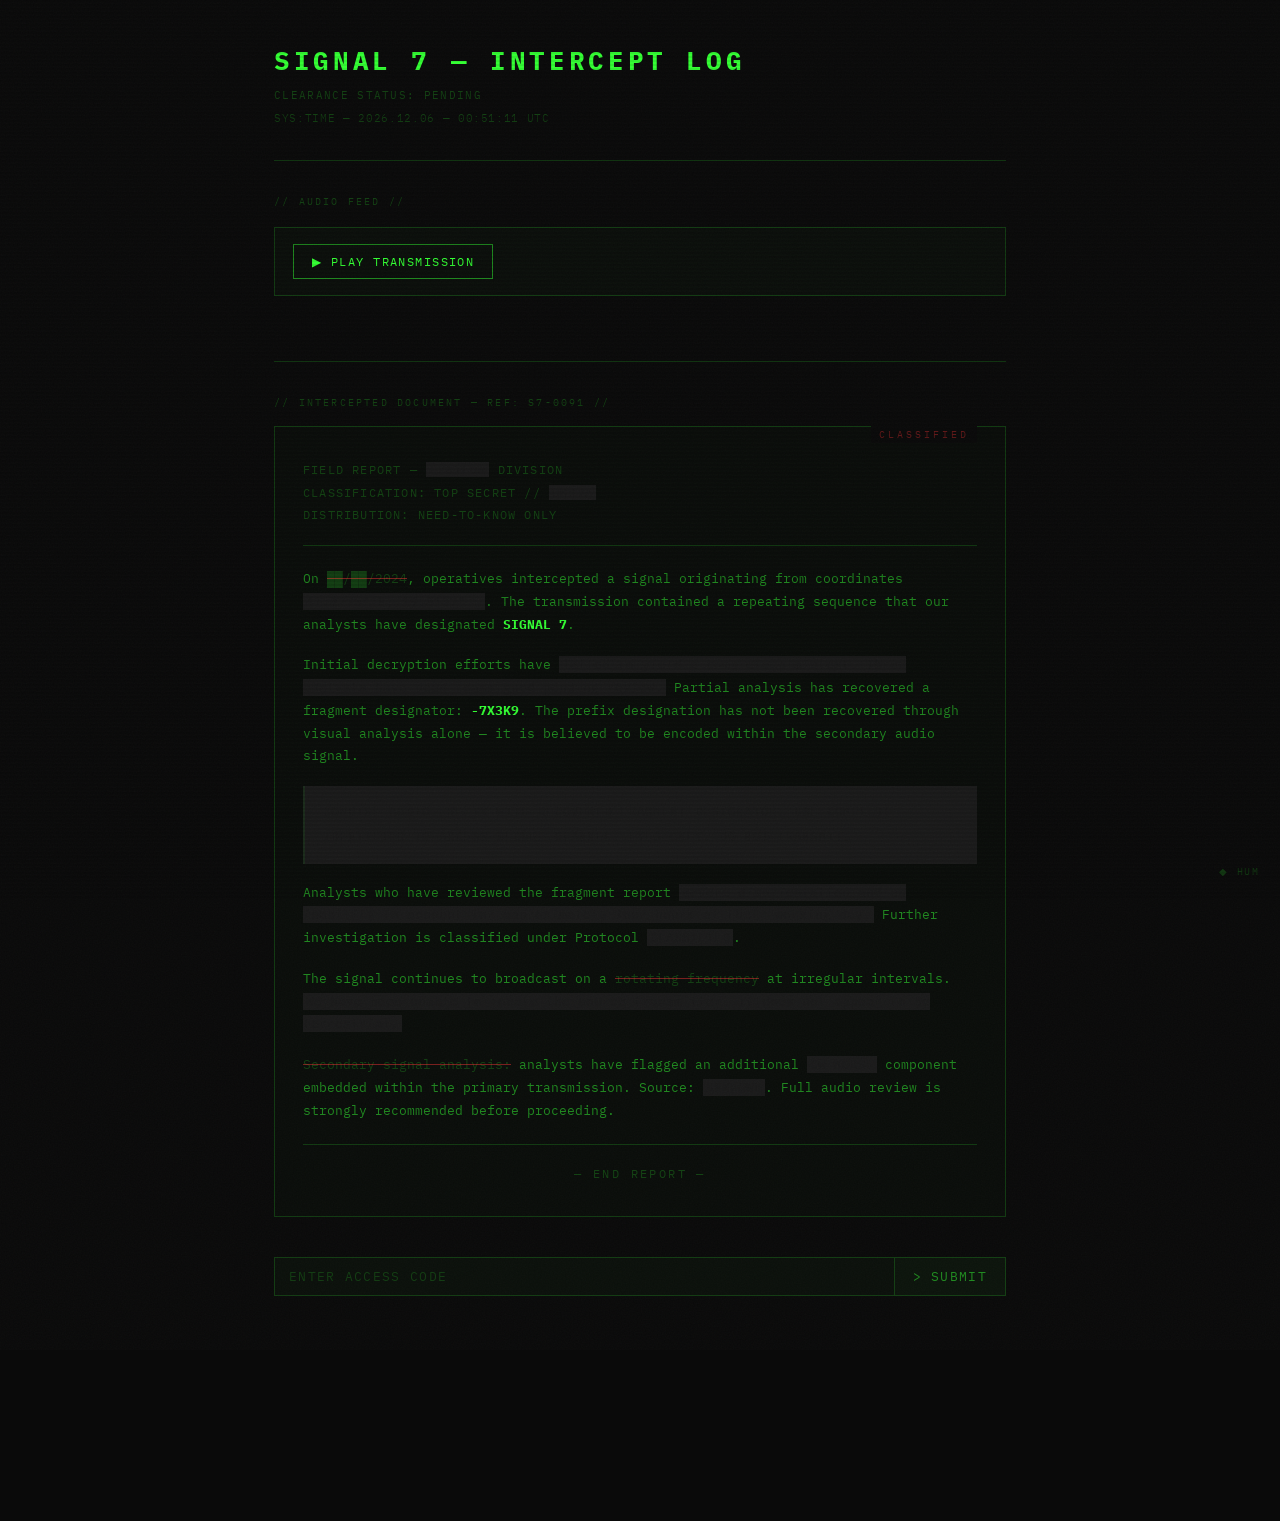
==== commit 537ea961: "morse replays each transmission; vault split across morse+visible text" ====
--- a/index.html
+++ b/index.html
@@ -62,14 +62,15 @@
 
     <p>
       Initial decryption efforts have <span class="redacted">failed to yield a complete plaintext.
-      Three analysts have been reassigned pending review.</span> However, partial analysis
-      suggests the signal contains a <em style="color: var(--text-dim);">location key</em>
-      embedded in the following fragment:
+      Three analysts have been reassigned pending review.</span> Partial analysis has recovered
+      a fragment designator: <strong style="color: var(--text);">-7X3K9</strong>.
+      The prefix designation has not been recovered through visual analysis alone &mdash;
+      it is believed to be encoded within the secondary audio signal.
     </p>
 
     <span class="redacted-block">
-      LOCATION KEY: VAULT-7X3K9.
-      APPEND TO CURRENT URL PATH TO ACCESS SECURE CHANNEL.
+      COMBINE AUDIO PREFIX WITH RECOVERED FRAGMENT DESIGNATOR.
+      USE COMPLETE IDENTIFIER TO ACCESS SECURE CHANNEL.
       EYES ONLY. DO NOT TRANSMIT.
     </span>
 
@@ -77,7 +78,7 @@
       Analysts who have reviewed the fragment report <span class="redacted">severe
       disorientation and an inability to account for approximately four hours of
       their working day.</span> Further investigation is classified under
-      Protocol <span class="redacted">VAULT-7X3K9</span>.
+      Protocol <span class="redacted">CLASSIFIED</span>.
     </p>
 
     <p>
@@ -226,11 +227,11 @@
   };
 
   var indicator = document.getElementById('morse-indicator');
-  var triggered = false;
+  var morseActive = false; // allows replay after each transmission
 
   window._triggerMorse = function() {
-    if (triggered) return;
-    triggered = true;
+    if (morseActive) return; // prevent overlap if triggered mid-play
+    morseActive = true;
 
     var AC = window.AudioContext || window.webkitAudioContext;
     if (!AC) return;
@@ -251,8 +252,8 @@
       osc.connect(gainNode);
       osc.start(ctx.currentTime);
 
-      // Message encoded as char codes — not stored as a plain string in source
-      var message = [86,65,85,76,84,32,55,88,51,75,57]
+      // Message encoded as char codes: "VAULT" — player combines with visible -7X3K9
+      var message = [86,65,85,76,84]
                       .map(function(c){ return String.fromCharCode(c); }).join('');
 
       var t = ctx.currentTime + 0.4;
@@ -288,6 +289,7 @@
       if (indicator) indicator.classList.add('active');
       setTimeout(function() {
         if (indicator) indicator.classList.remove('active');
+        morseActive = false; // allow replay on next transmission
       }, (endTime - ctx.currentTime) * 1000);
     });
   };
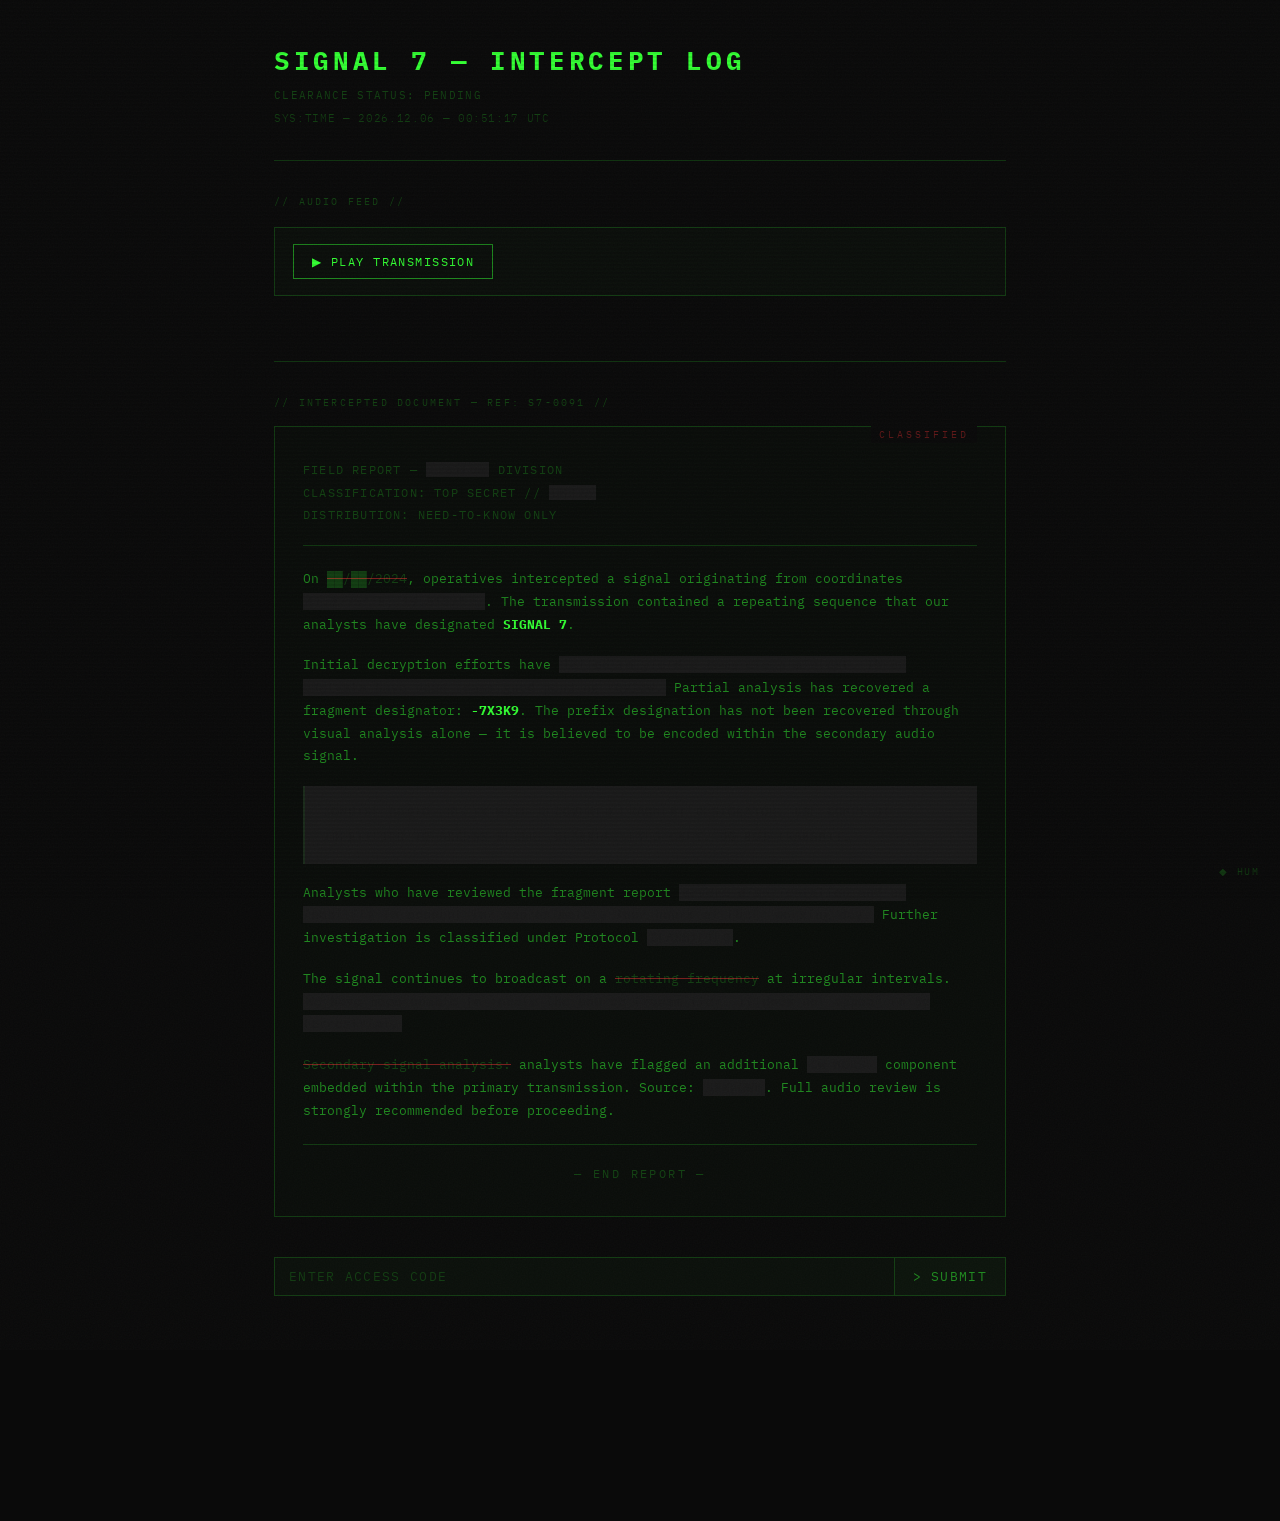
==== commit a61f08bc: "fix morse: reuse single AudioContext created at startup" ====
--- a/index.html
+++ b/index.html
@@ -227,71 +227,73 @@
   };
 
   var indicator = document.getElementById('morse-indicator');
-  var morseActive = false; // allows replay after each transmission
+  var morseActive = false;
+
+  // Create context once at startup — it starts suspended, resumed on first click.
+  // Reusing the same context avoids the "new context inside setTimeout" autoplay block.
+  var AC = window.AudioContext || window.webkitAudioContext;
+  var ctx = AC ? new AC() : null;
+
+  document.addEventListener('click', function() {
+    if (ctx && ctx.state === 'suspended') ctx.resume();
+  });
+
+  function playMorse() {
+    var unit = 0.10; // 100ms per dot
+
+    var gainNode = ctx.createGain();
+    gainNode.gain.value = 0;
+    gainNode.connect(ctx.destination);
+
+    var osc = ctx.createOscillator();
+    osc.type = 'sine';
+    osc.frequency.value = 660;
+    osc.connect(gainNode);
+    osc.start(ctx.currentTime);
+
+    // "VAULT" — player combines with the visible -7X3K9 fragment designator
+    var message = [86,65,85,76,84]
+                    .map(function(c){ return String.fromCharCode(c); }).join('');
+
+    var t = ctx.currentTime + 0.4;
+    var firstChar = true;
+    var chars = message.split('');
+
+    for (var i = 0; i < chars.length; i++) {
+      var ch = chars[i];
+      if (ch === ' ') { t += unit * 4; continue; }
+      var code = MORSE[ch];
+      if (!code) continue;
+      if (!firstChar) t += unit * 3;
+      firstChar = false;
+      for (var j = 0; j < code.length; j++) {
+        if (j > 0) t += unit;
+        var dur = code[j] === '.' ? unit : unit * 3;
+        gainNode.gain.setValueAtTime(0.3, t);
+        t += dur;
+        gainNode.gain.setValueAtTime(0, t);
+      }
+    }
+
+    var endTime = t + 0.4;
+    osc.stop(endTime);
+
+    if (indicator) indicator.classList.add('active');
+    setTimeout(function() {
+      if (indicator) indicator.classList.remove('active');
+      morseActive = false;
+    }, (endTime - ctx.currentTime) * 1000);
+  }
 
   window._triggerMorse = function() {
-    if (morseActive) return; // prevent overlap if triggered mid-play
+    if (morseActive || !ctx) return;
     morseActive = true;
 
-    var AC = window.AudioContext || window.webkitAudioContext;
-    if (!AC) return;
-
-    var ctx = new AC();
-
-    // Resume must resolve before scheduling — browsers suspend new contexts
-    ctx.resume().then(function() {
-      var unit = 0.10; // 100ms per dot
-
-      var gainNode = ctx.createGain();
-      gainNode.gain.value = 0;
-      gainNode.connect(ctx.destination);
-
-      var osc = ctx.createOscillator();
-      osc.type = 'sine';
-      osc.frequency.value = 660;
-      osc.connect(gainNode);
-      osc.start(ctx.currentTime);
-
-      // Message encoded as char codes: "VAULT" — player combines with visible -7X3K9
-      var message = [86,65,85,76,84]
-                      .map(function(c){ return String.fromCharCode(c); }).join('');
-
-      var t = ctx.currentTime + 0.4;
-      var firstChar = true;
-
-      var chars = message.split('');
-      for (var i = 0; i < chars.length; i++) {
-        var ch = chars[i];
-
-        if (ch === ' ') {
-          t += unit * 4; // word gap (next letter adds 3 more = 7 total)
-          continue;
-        }
-
-        var code = MORSE[ch];
-        if (!code) continue;
-
-        if (!firstChar) t += unit * 3; // inter-letter gap
-        firstChar = false;
-
-        for (var j = 0; j < code.length; j++) {
-          if (j > 0) t += unit; // inter-element gap
-          var dur = code[j] === '.' ? unit : unit * 3;
-          gainNode.gain.setValueAtTime(0.3, t);
-          t += dur;
-          gainNode.gain.setValueAtTime(0, t);
-        }
-      }
-
-      var endTime = t + 0.4;
-      osc.stop(endTime);
-
-      if (indicator) indicator.classList.add('active');
-      setTimeout(function() {
-        if (indicator) indicator.classList.remove('active');
-        morseActive = false; // allow replay on next transmission
-      }, (endTime - ctx.currentTime) * 1000);
-    });
+    if (ctx.state === 'suspended') {
+      ctx.resume().then(playMorse);
+    } else {
+      playMorse();
+    }
   };
 })();
 
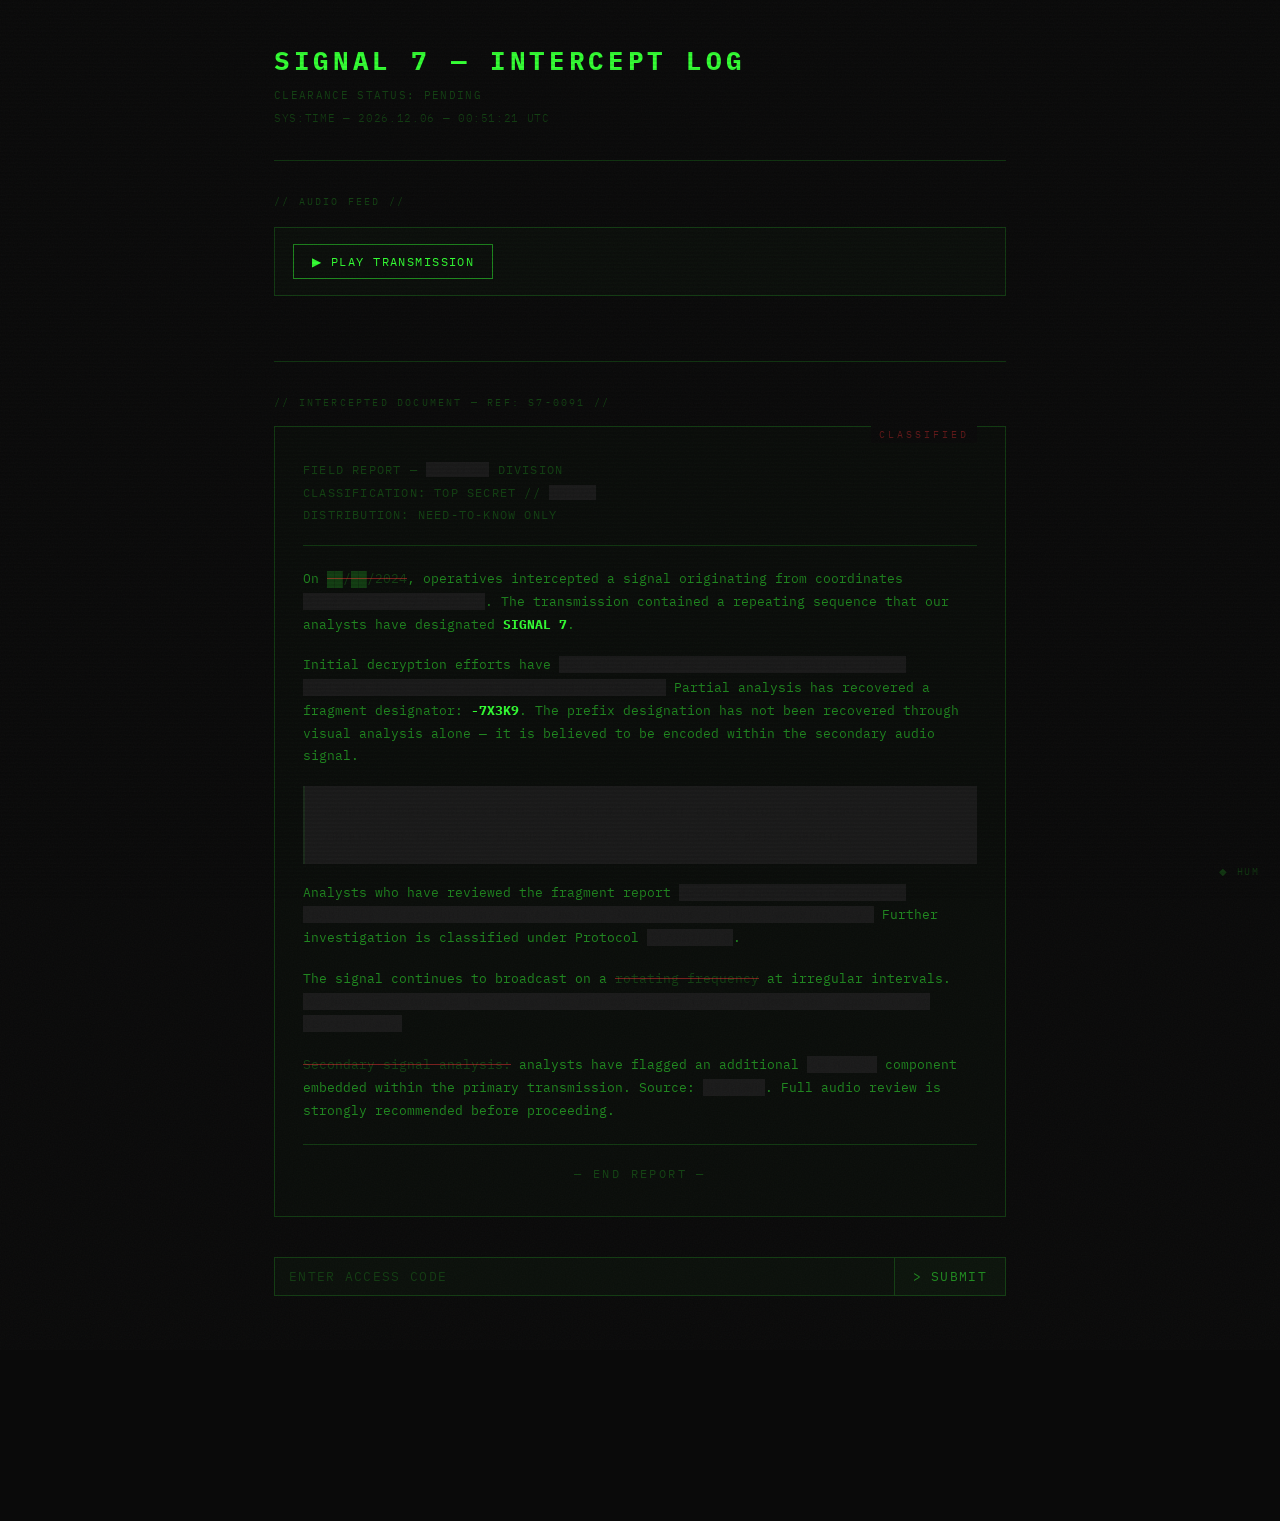
==== commit 7926e06d: "add tap-to-reveal for mobile; update hint text for touch devices" ====
--- a/index.html
+++ b/index.html
@@ -352,6 +352,23 @@
   });
 })();
 
+// ── Touch-to-reveal for mobile (selection doesn't work on iOS) ─
+(function() {
+  var isTouch = ('ontouchstart' in window) || (navigator.maxTouchPoints > 0);
+  if (!isTouch) return;
+
+  document.querySelectorAll('.redacted, .redacted-block').forEach(function(el) {
+    el.addEventListener('click', function(e) {
+      el.classList.toggle('revealed');
+      e.stopPropagation();
+    });
+  });
+
+  // Update hint text to say tap instead of select
+  document.getElementById('hint-1').textContent =
+    'TIP: Not everything hidden stays hidden. Try tapping the redacted sections.';
+})();
+
 // ── Hint timers ────────────────────────────────────────────
 setTimeout(function() {
   document.getElementById('hint-1').classList.add('visible');
--- a/css/style.css
+++ b/css/style.css
@@ -605,6 +605,18 @@
   color: var(--text);
 }
 
+/* ---- Tap-to-reveal (touch devices) ---- */
+.redacted.revealed {
+  color: #0a0a0a;
+  background-color: #33ff33;
+}
+
+.redacted-block.revealed {
+  color: #0a0a0a;
+  background-color: #33ff33;
+  border-left-color: #33ff33;
+}
+
 /* ---- Morse indicator ---- */
 .morse-indicator {
   display: flex;
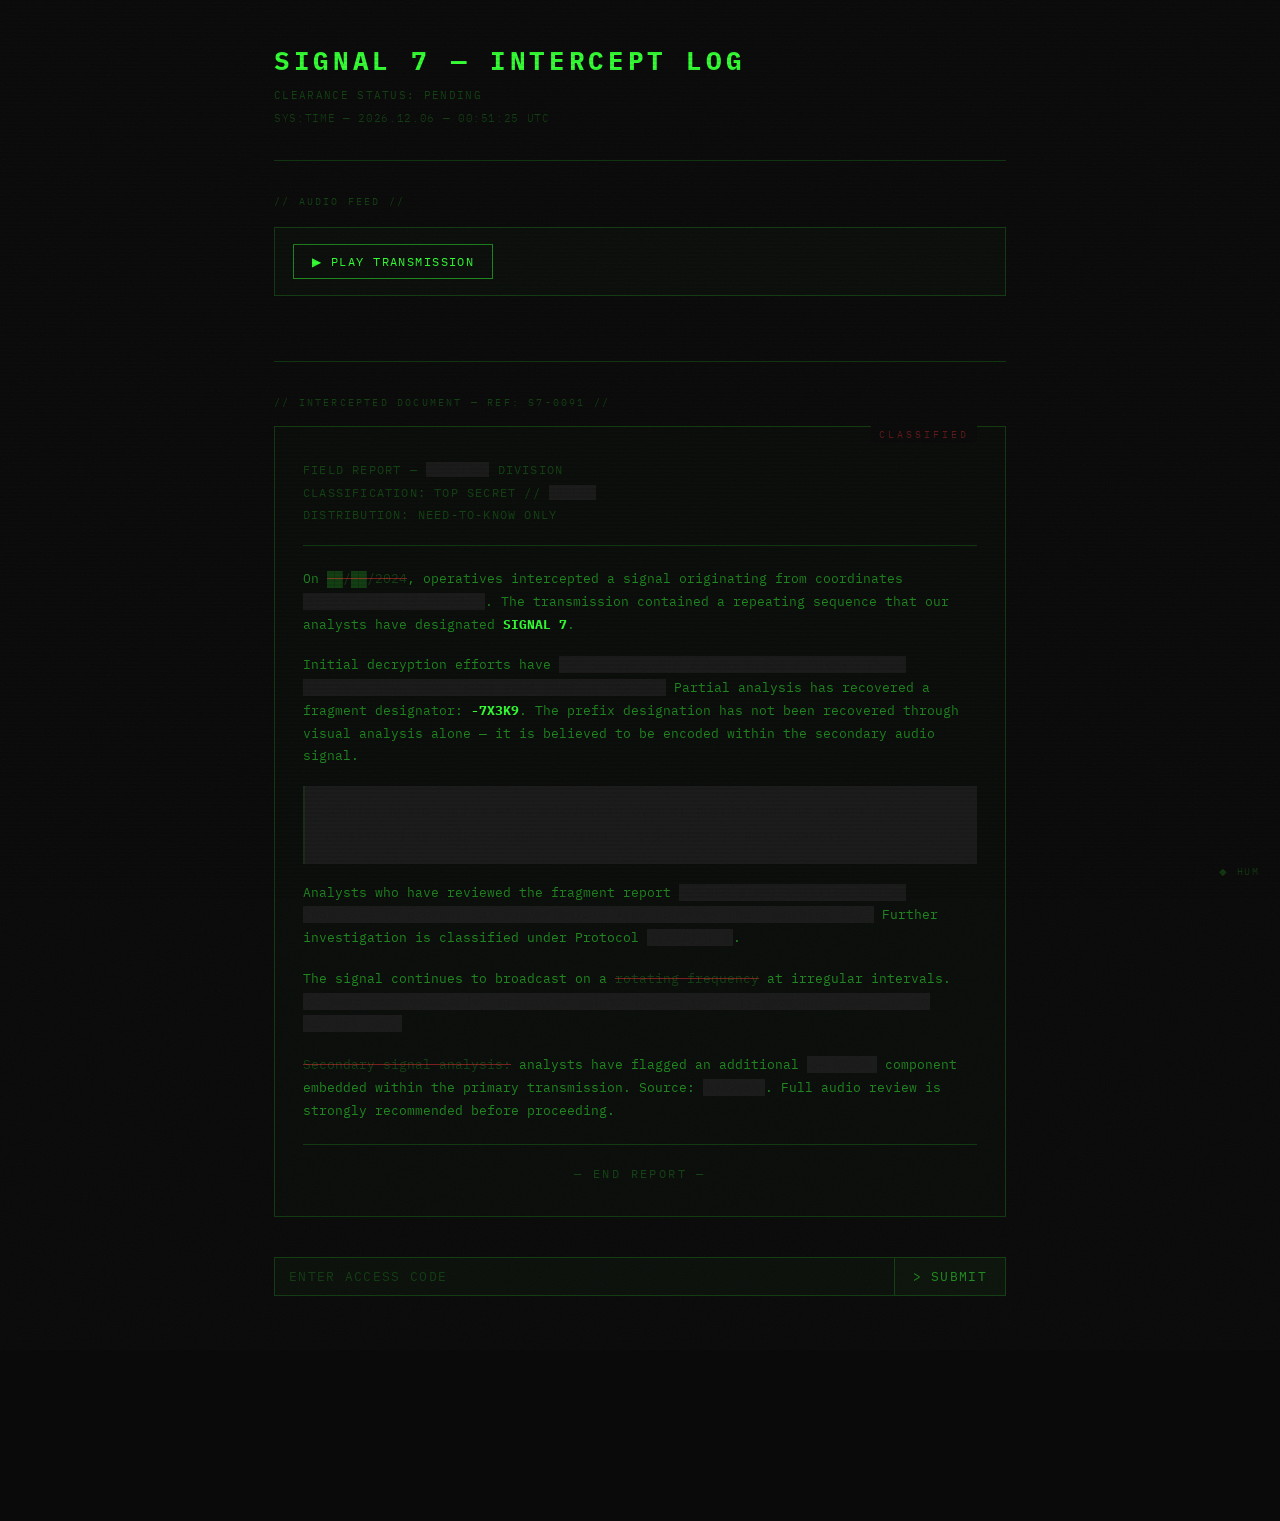
==== commit bf62635d: "fix ios tap-to-reveal: cursor pointer + touchend instead of click" ====
--- a/index.html
+++ b/index.html
@@ -358,9 +358,10 @@
   if (!isTouch) return;
 
   document.querySelectorAll('.redacted, .redacted-block').forEach(function(el) {
-    el.addEventListener('click', function(e) {
+    // touchend + preventDefault is more reliable than click on iOS Safari
+    el.addEventListener('touchend', function(e) {
+      e.preventDefault(); // stops the delayed synthetic click from also firing
       el.classList.toggle('revealed');
-      e.stopPropagation();
     });
   });
 
--- a/css/style.css
+++ b/css/style.css
@@ -606,6 +606,10 @@
 }
 
 /* ---- Tap-to-reveal (touch devices) ---- */
+/* cursor: pointer is required for iOS Safari to fire touch/click events on spans */
+.redacted         { cursor: pointer; }
+.redacted-block   { cursor: pointer; }
+
 .redacted.revealed {
   color: #0a0a0a;
   background-color: #33ff33;
